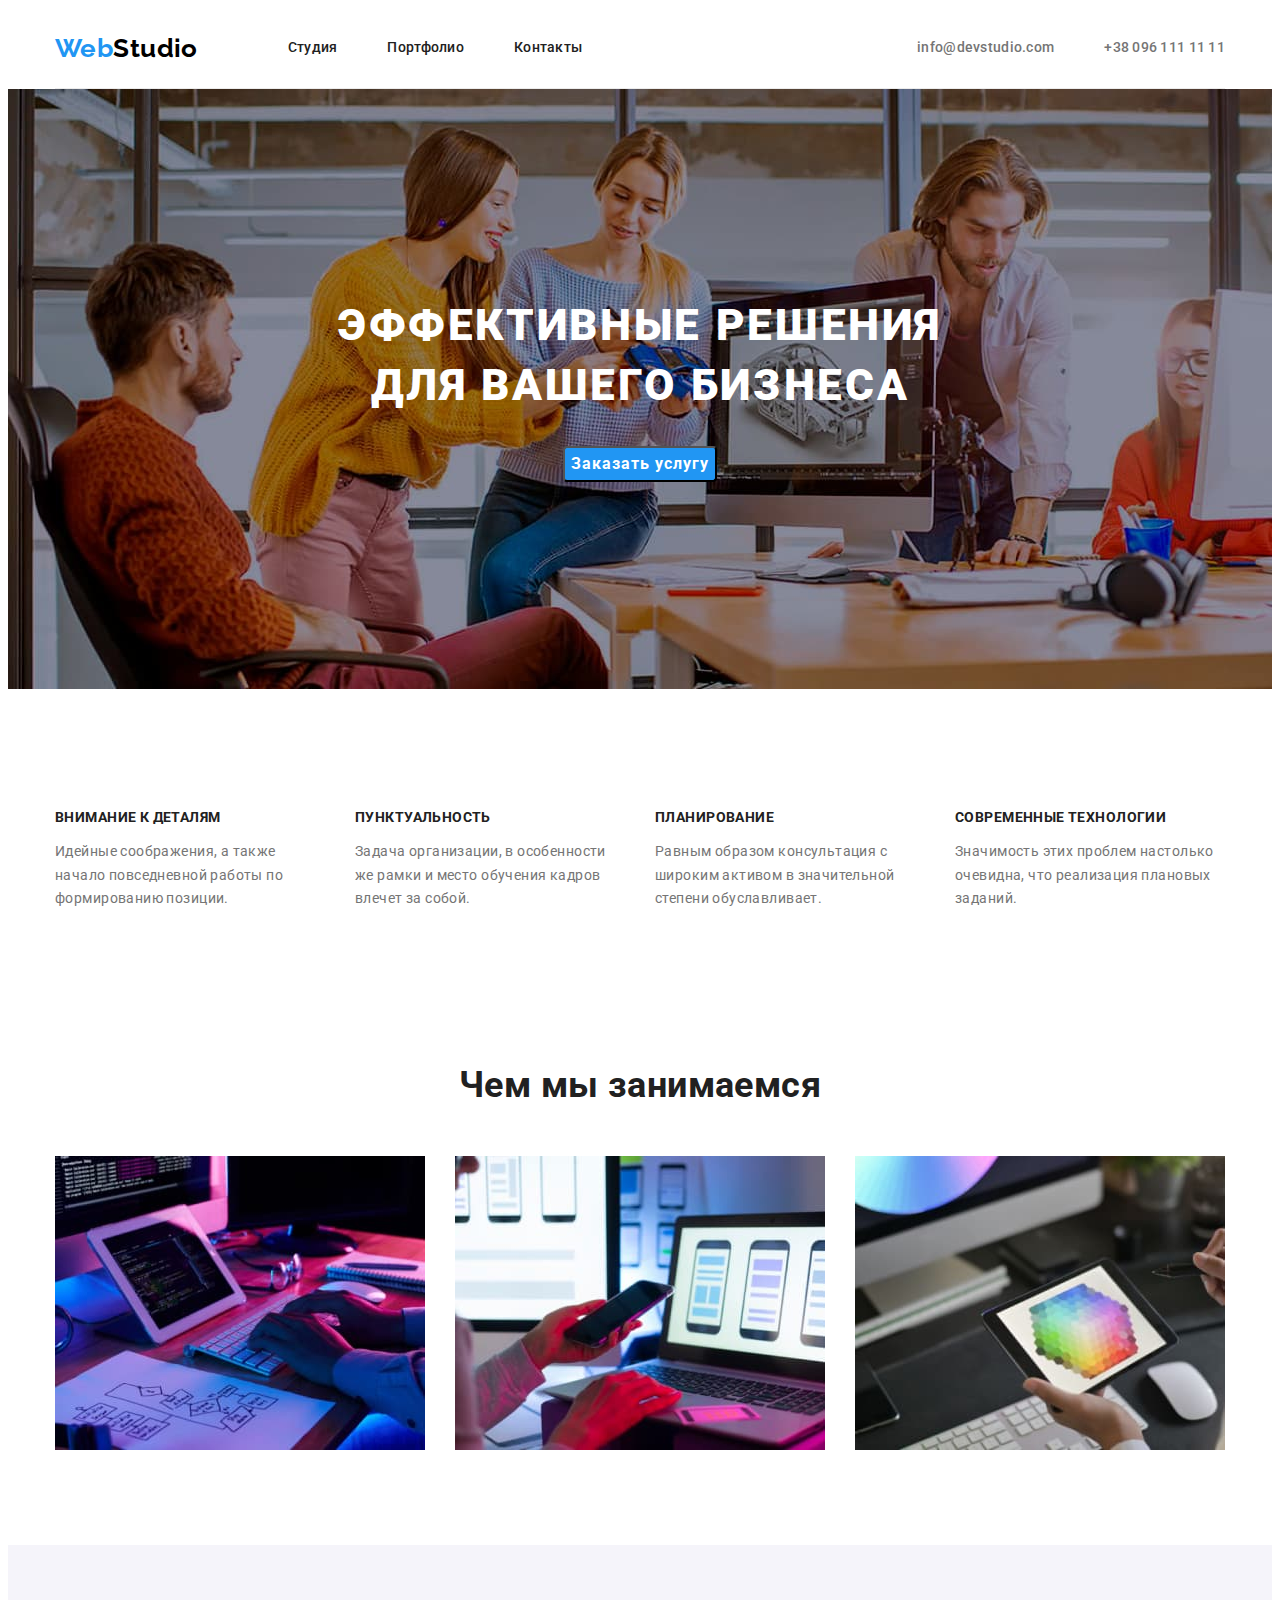
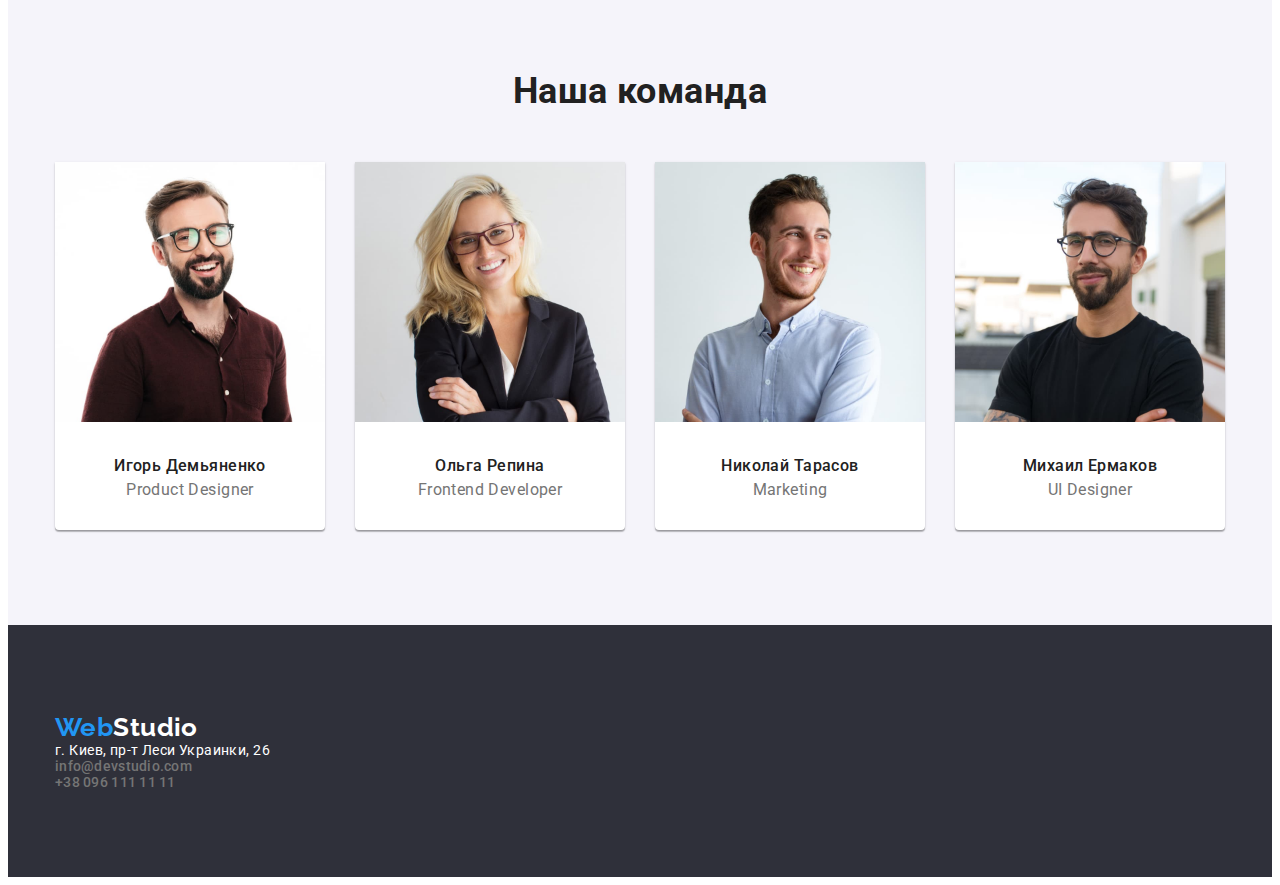
==== index.html @ 89e94f16 "тест сайт" ====
<!DOCTYPE html>
<html lang="ru">
<head>
    <meta charset="UTF-8">
    <meta http-equiv="X-UA-Compatible" content="IE=edge">
    <meta name="viewport" content="width=device-width, initial-scale=1.0">
    <title>WebStudio</title>
    <link href="https://fonts.googleapis.com/css2?family=Raleway:wght@700&family=Roboto:wght@400;500;700;900&display=swap" rel="stylesheet">
    <link rel="stylesheet" href="./css/style.css">
</head>
<body>

    <!--шапка сайта-->
    <header>
        <div class="container-header">
            <a href="" class="logo"><span >Web</span>Studio</a>
            <!--навигация-->
            <nav class="site-nav">
                <ul class="menu-list list">
                    <li class="menu-item">
                        <a href="./index.html" class="link">Студия</a>
                    </li>
                    <li class="menu-item">
                        <a href="./portfolio.html" class="link">Портфолио</a>
                    </li>
                    <li class="menu-item">
                        <a href="" class="link">Контакты</a>
                    </li>
                </ul>
            </nav>
        
        <!--контакты-->
        <div clacc="contacts-container">
            <ul class="contacts-list list">
                <li>
                    <a href="mailto:info@devstudio.com" class="contact-item">info@devstudio.com</a>
                </li>
                <li>
                    <a href="tel:+380961111111" class="contact-item">+38 096 111 11 11</a>
                </li>
            </ul>
        </div>

        </div>
    </header>

    <!--главная страница с уникальным контентом-->
    <main>
        <!--Heros-->
        <section class="hero">
            <div class="container-hero">
                <h1 class="hero-title">Эффективные решения для вашего бизнеса</h1>
                <button type="button" class="button">Заказать услугу</button>
            </div>
        </section>

        <!--преимущества-->
        <section class="section">
            <div class="container-features">
                <ul class="features-list">
                    <li class="feature-items">
                        <h2 class="title">Внимание к деталям</h2>
                        <p class="text">Идейные соображения, а также начало повседневной работы по формированию позиции.
                        </p>
                    </li >
                    <li class="feature-items">
                        <h2 class="title">Пунктуальность</h2>
                        <p class="text">Задача организации, в особенности же рамки и место обучения кадров влечет за собой.</p>
                    </li>
                    <li class="feature-items">
                        <h2 class="title">Планирование</h2>
                        <p class="text">Равным образом консультация с широким активом в значительной степени обуславливает.</p>
                    </li>
                    <li class="feature-items">
                        <h2 class="title">Современные технологии</h2>
                        <p class="text">Значимость этих проблем настолько очевидна, что реализация плановых заданий.</p>
                    </li>
                </ul>
            </div>
        </section>

        <!--чем мы занимаемся-->
        <section class="skills section">
            <div class="container-skills">
                <h2 class="section-title">Чем мы занимаемся</h2>
                    <ul class="skills-list list">
                        <li class="skills-item">
                            <a href="">
                                <img src="./images/what-we-do1.jpg" alt="Человек, который пишет код" width="370" height="294">
                                <div class="overlay">
                                    <p>Десктопные приложения</p>
                                </div>
                            </a>
                        </li>
                        <li class="skills-item">
                            <a href="" class="skills-link">
                                <img src="./images/what-we-do2.jpg" alt="Человек, который рисует макет" width="370" height="294">
                                <div class="overlay">
                                    <p>Мобильные приложения</p>
                                </div>
                            </a>
                        </li>
                        <li class="skills-item">
                            <a href="">
                                <img src="./images/what-we-do3.jpg" alt="Человек, который держит планшет с палитрой цветов" width="370" height="294">
                                <div class="overlay">
                                    <p>Дизайнерские решения</p>
                                </div>
                            </a>
                        </li>
                    </ul>
            </div>
        </section>

        <!--наша команда-->
        <section class="section team">
            <div class="container-team">
                <h2 class="section-title">Наша команда</h2>
                <ul class="team-list list">
                    <li class="team-card">
                        <img src="./images/productdes.jpg" alt="Фото Игоря Демьяненко" width="270" height="260" class="team-img">
                        <h3 class="team-title">Игорь Демьяненко</h3>
                        <p lang="en" class="team-text">Product Designer</p>
                    </li>
                    <li class="team-card">
                        <img src="./images/frontendsev.jpg" alt="Фото Ольги Репины" width="270" height="260" class="team-img">
                        <h3 class="team-title">Ольга Репина</h3>
                        <p lang="en" class="team-text">Frontend Developer</p>
                    </li>
                    <li class="team-card">
                        <img src="./images/marketing.jpg" alt="Фото Николая Тарасова" width="270" height="260" class="team-img">
                        <h3 class="team-title">Николай Тарасов</h3>
                        <p lang="en" class="team-text">Marketing</p>
                    </li>
                    <li class="team-card">
                        <img src="./images/uides.jpg" alt="Фото Михаила Ермакова" width="270" height="260" class="team-img">
                        <h3 class="team-title">Михаил Ермаков</h3>
                        <p lang="en" class="team-text">UI Designer</p>
                    </li>
                </ul>
            </div>
        </section>

    </main>

    <!--подвал-->
    <footer class="page-footer">
        <div class="container-footer">
            <a href="" class="logo alt"><span>Web</span>Studio</a>
            <address>
                <span class="alt">г. Киев, пр-т Леси Украинки, 26</span><br>
                        <!--контакты-->
            <ul class="contacts list">
                <li>
                    <a href="mailto:info@devstudio.com" class="contact-item">info@devstudio.com</a>
                </li>
                <li>
                    <a href="tel:+380961111111" class="contact-item">+38 096 111 11 11</a>
                </li>
            </ul>
        </div>
        </address>

    </footer>
</body>
</html>
---- css/style.css ----
:root {
   --primary-color: #757575;
   --secondary-color: #212121;
   --accent-color:#2196F3;
   --primary-bg-color: #F5F4FA;
   --seconadary-bg-color: #2F303A;
   --logo-color-text: #000000;
   --alternative-color-text: #ffffff;
}

/* 
   акцент цвет #2196F3
   основной цвет фон #E5E5E5
   вторичный цвет фона #2F303A;
   цвет текста в лого: #000000;
   цвет текста заголовков #212121
   основной масив текста #757575;
   текст во вторчином bg #FFFFFF;
   prymary font-family roboto 400,500,700,900
   logo ff Raleway 700 
   ширина ограничиващего контейнера 1170 px
   */


body {
   color: var(--primary-color);
   background-color: var(--alternative-color-text);
   font-family: 'Roboto', sans-serif;
   font-style: normal;
   font-weight: 400;
   font-size: 14px;
   line-height: 1.14;
   letter-spacing: 0.03em;
}
/* шапка сайта */
.container-header,
.container-hero,
.container-features,
.container-skills,
.container-team,
.container-footer,
.container-portfolio {
   display: flex;
   align-items: center;
   max-width: 1170px;
   margin:0 auto;
}
.container-header{
   
   height: 80px;
   border-bottom: 1px solid #ECECEC;
}
/* логотип */
.logo {
   font-family: 'Raleway', sans-serif;
   font-weight: 700;
   font-size: 26px;
   line-height: 1.19;
   text-decoration: none;
   color: var(--logo-color-text);
}
.logo:hover,
.logo:focus {
   color: var(--accent-color);
}
.logo>span {
   color: var(--accent-color);
}

.list {
   list-style: none;
   padding: 0;
   margin: 0;
}
/* site-nav */
.site-nav {
   display: flex;
   flex:1 1 auto;
}

.site-nav .list {
   display: flex;
   gap: 50px;
   padding-left: 90px;
}
.site-nav .link{
   color: var(--secondary-color);
   font-weight: 500;
   font-size: 14px;
   line-height: 1.14;
   letter-spacing: 0.02em;
   text-decoration: none;

}

.menu-list {

}
.menu-item {

}


.site-nav .link:hover,
.site-nav .link:focus {
   color: var(--accent-color);
   border-bottom: 4px solid #2196F3;
   border-radius: 2px;
}
/* contacts */
.contacts-list {
   display: flex;
   gap: 50px;
   padding-left: 0;

}

.contact-item {
   font-weight: 500;
   font-size: 14px;
   line-height: 1,14;
   letter-spacing: 0.02em;
   text-decoration: none;
   color: var(--primary-color);
}
.contact-item:hover, 
.contact-item:focus {
   color: var(--accent-color);

}

/* sections */
.section-title {
   font-weight: 700;
   font-size: 36px;
   line-height: 1.17;
   text-align: center;
   color: var(--secondary-color);
   margin-bottom: 50px;
}
/* фон секций герои и футер */
.page-footer {
   background-color: var(--seconadary-bg-color);
}


/* герои  */
.hero {
   background: url(/images/hero.jpg) rgba(47, 48, 58, 0.4);
   
}
.container-hero {
   flex-direction: column;
   justify-content: center;
   align-items: center;
   width: auto;
   height: 600px;
   flex-wrap: wrap;
}

.hero-title {
   width: 696px;
   height: 120px;
   margin: 0 0 30px 0;
   font-weight: 900;
   font-size: 44px;
   line-height: 1.36;
   text-align: center;
   letter-spacing: 0.06em;
   text-transform: uppercase;
   color: var(--alternative-color-text);
}
/* преимущества */
.container-features{
   padding: 95px 0;
}

.features-list {
   list-style: none;
   display: flex;
   gap: 30px;
   padding-left: 0;
}

.feature-items {
   width: 270px;
   height: auto;
}

.features-list .title {
   font-weight: 700;
   font-size: 14px;
   line-height: 1.14;
   text-transform: uppercase;
   color: var(--secondary-color);
   margin-bottom: 10px;
}
.features-list .text {
   line-height: 1.71;
}
/* чем мы занимаемся */

.container-skills {
   flex-direction: column;
   margin-bottom: 95px;
}
.skills-list {
   display: flex;
   gap: 30px;
   padding-left: 0;
}

.skills-item {
   position: relative;
   overflow: hidden;
   width: 370px;
   height: 294px;
}

.skills-item:hover .overlay {
   transform: translateY(0);
}

.overlay{
   position: absolute;
   left: 0;
   bottom: 0;
   width: 370px;
   height: 70px;
   font-weight: 700;
   text-transform: uppercase;
   text-align: center;
   color: var(--alternative-color-text);
   background: rgba(47, 48, 58, 0.8);
   transform: translateY(200%);
   transition: transform 500ms ease;
   margin: 0;
}

.overlay > P {
   padding: 27px 0;
   margin: 0;
}

/* наша команда */
.team {
   background-color: var(--primary-bg-color);
}
.container-team {
   flex-direction: column;
   padding-top: 95px;
}

.team-list {
   display: flex;
   gap: 30px;
   padding-left: 0;
   
}

.team-card {
   text-align: center;
   width: 270px;
   height: 368px;
   background-color:  var(--alternative-color-text);
   box-shadow: 0px 1px 3px rgba(0, 0, 0, 0.12), 0px 1px 1px rgba(0, 0, 0, 0.14), 0px 2px 1px rgba(0, 0, 0, 0.2);
   border-radius: 0px 0px 4px 4px;
   margin-bottom: 95px;
}

.team-card .team-title {
   margin: 30px 0 5px 0;
   font-weight: 500;
   font-size: 16px;
   line-height: 1.19;
   color: var(--secondary-color);
}
.team-card .team-text {
   margin: 5px 0 30px 0 ;
   font-size: 16px;
   line-height: 1.19;
}


/* футер */
.container-footer {
   flex-direction: column;
   justify-content: center;
   align-items: start ;
   align-content: center;
   height: 252px;
}

.container-footer > address {
   font-style: normal;
}
.alt {
   color: var(--alternative-color-text);
   
}
/* кнопка */

.button {
   font-family:inherit;
   font-weight: 700;
   font-size: 16px;
   line-height: 1.87;
   letter-spacing: 0.06em;
   color: var(--alternative-color-text);
   background: var(--accent-color);
   border-radius: 4px;
}

.button:hover, 
.button:focus {
   color: var(--accent-color);
   background-color: var(--alternative-color-text);
   box-shadow: 0px 4px 4px rgba(0, 0, 0, 0.15);
}
/* ========================================================================================================================== */
/* портофолио */
.btm-list{
   display: flex;
   justify-content: center;
   align-items: center;
   gap: 10px;
   margin-bottom: 50px;
}

.card-list {
   display: flex;
   gap: 30px;
   flex-wrap: wrap;
   margin-bottom: 94px;
}

.card-item{
   box-sizing: border-box;
   width: 370px;
   height: 404px;
   border: 1px solid #EEEEEE;
   overflow: hidden;
}
.card-item:hover ,
.card-item:focus {
   box-shadow: 0px 1px 1px rgba(0, 0, 0, 0.12), 0px 4px 4px rgba(0, 0, 0, 0.06), 1px 4px 6px rgba(0, 0, 0, 0.16);
}

.card {
   text-decoration: none;
}

.thmb {
   box-sizing: border-box;
   position: relative;
   width: 370px;
   height: 294px;
   overflow: hidden;
}
.thmb:hover .description {
   transform: translateY(0);
}

.card .title {
   font-weight: 700;
   font-size: 18px;
   line-height: 2.0;
   letter-spacing: 0.06em;
   color: var(--secondary-color);
   margin: 20px 24px 2px 24px ;
}

.card .text {
   font-size: 16px;
   line-height: 1.87;
   letter-spacing: 0.03em;
   color: var(--primary-color);
   margin: 2px 24px 20px 24px ;
}
/* оверлей  */
.description {
   position: absolute;
   left: 0;
   top: 0;
   width: 370px;
   height: 294px;
   font-size: 18px;
   line-height: 1.56;
   letter-spacing: 0.03em;
   margin:0;
   color: var(--alternative-color-text);
   background-color: rgba(33, 150, 243, 0.9);
   transform: translateY(100%);
   transition: transform 500ms ease;
}
.description > p {
   padding: 63px 24px;
   margin: 0;
}
/* кнопки радио в портфолио*/

.btm {
   display: inline-block;
   font-family: inherit;
   font-weight: 500;
   font-size: 16px;
   line-height: 1.62;
   letter-spacing: 0.03em;
   color: var(--secondary-color);
   background-color: var(--primary-bg-color);
   border-radius: 4px;
}

.btm:hover, 
.btm:focus {
   color: var(--alternative-color-text);
   background-color: var(--accent-color);
   cursor: pointer;
   box-shadow: 0px 3px 1px rgba(0, 0, 0, 0.1), 0px 1px 2px rgba(0, 0, 0, 0.08), 0px 2px 2px rgba(0, 0, 0, 0.12);
}
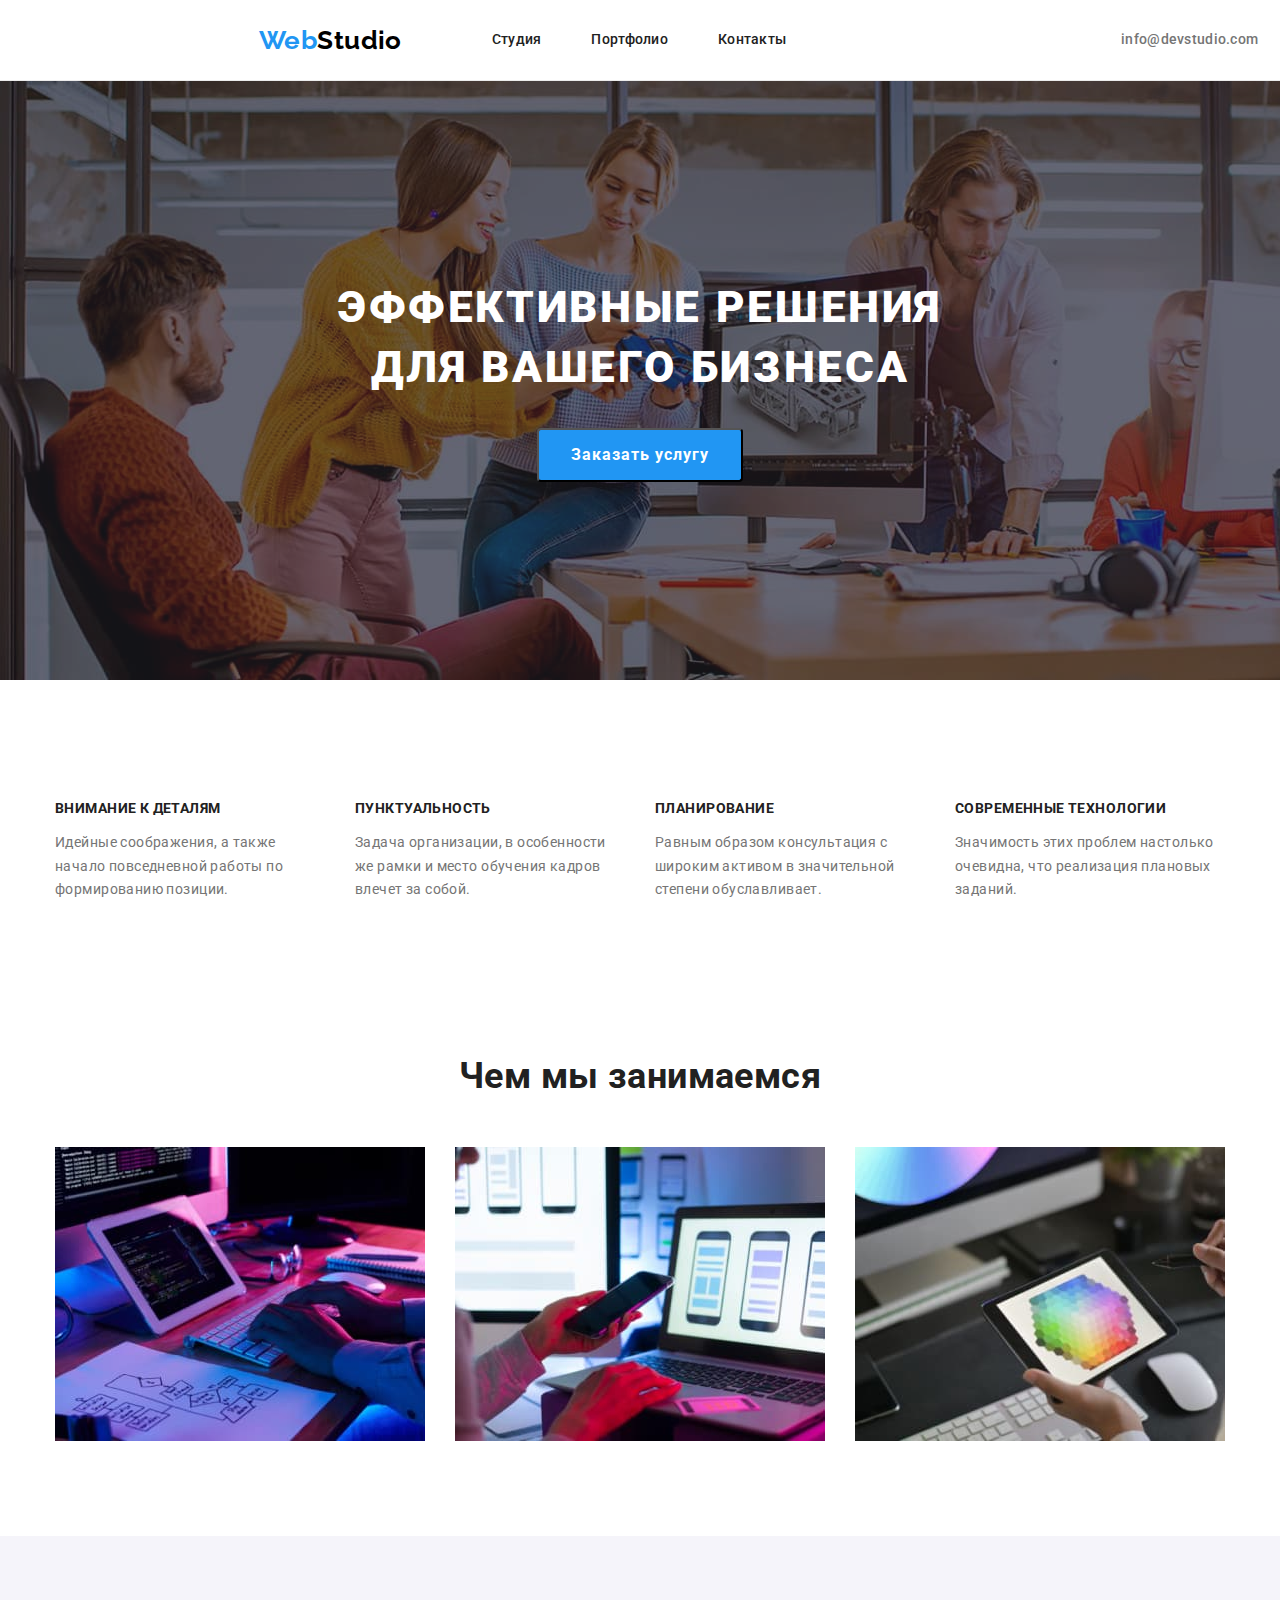
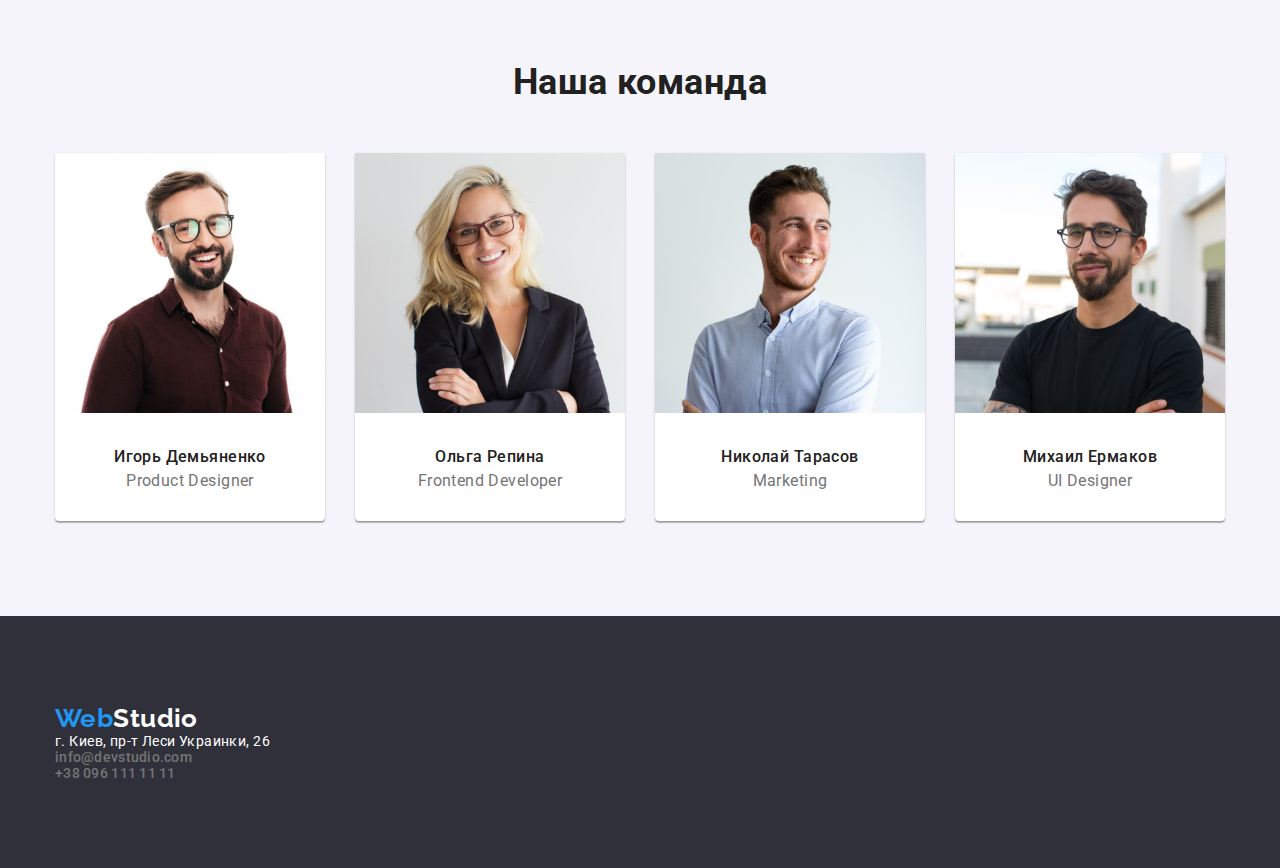
==== commit 83750117: "добавляет фикс шапку, оверлей на фотку героев, правильные кнопки" ====
--- a/index.html
+++ b/index.html
@@ -11,7 +11,7 @@
 <body>
 
     <!--шапка сайта-->
-    <header>
+    <header class="page-head">
         <div class="container-header">
             <a href="" class="logo"><span >Web</span>Studio</a>
             <!--навигация-->
@@ -45,10 +45,10 @@
     </header>
 
     <!--главная страница с уникальным контентом-->
-    <main>
+    <main class="page">
         <!--Heros-->
         <section class="hero">
-            <div class="container-hero">
+            <div class="container-hero hero-container">
                 <h1 class="hero-title">Эффективные решения для вашего бизнеса</h1>
                 <button type="button" class="button">Заказать услугу</button>
             </div>
--- a/css/style.css
+++ b/css/style.css
@@ -31,7 +31,10 @@
    font-size: 14px;
    line-height: 1.14;
    letter-spacing: 0.03em;
-}
+   margin: 0;
+   position: relative;
+}
+
 /* шапка сайта */
 .container-header,
 .container-hero,
@@ -45,10 +48,25 @@
    max-width: 1170px;
    margin:0 auto;
 }
+.page-head {
+   min-width: none;
+   height: 80px;
+   background-color:var(--alternative-color-text);
+   border-bottom: 1px solid #ECECEC;
+   position: fixed;
+   z-index: 3;
+   display: flex;
+   width: 1688px;
+   height: 80px;
+   left: 0px;
+   top: 0px;
+}
 .container-header{
-   
-   height: 80px;
-   border-bottom: 1px solid #ECECEC;
+
+   align-items: center;
+   width: 1170px;
+   margin:0 auto;
+
 }
 /* логотип */
 .logo {
@@ -75,7 +93,7 @@
 /* site-nav */
 .site-nav {
    display: flex;
-   flex:1 1 auto;
+   flex: 1 1 auto;
 }
 
 .site-nav .list {
@@ -143,19 +161,34 @@
    background-color: var(--seconadary-bg-color);
 }
 
-
+/* стили для мейн части страницы */
+.page{
+
+}
 /* герои  */
 .hero {
-   background: url(/images/hero.jpg) rgba(47, 48, 58, 0.4);
-   
-}
+   margin-top: 80px;
+   background: rgba(47, 48, 58, 0.4);
+   position: relative;
+}
+.hero-container::before {
+   content: '';
+   position: absolute;
+   top: 0;
+   left: 0;
+   height: 100%;
+   min-width: 100%;
+   background: url(/images/hero.jpg);
+   z-index: -1;
+}
+
+
 .container-hero {
    flex-direction: column;
    justify-content: center;
    align-items: center;
    width: auto;
    height: 600px;
-   flex-wrap: wrap;
 }
 
 .hero-title {
@@ -301,6 +334,7 @@
 /* кнопка */
 
 .button {
+   
    font-family:inherit;
    font-weight: 700;
    font-size: 16px;
@@ -309,16 +343,25 @@
    color: var(--alternative-color-text);
    background: var(--accent-color);
    border-radius: 4px;
+   box-shadow: none;
+   padding: 10px 32px;
+   transition: all 0.5s ease 0.5s;
 }
 
 .button:hover, 
 .button:focus {
-   color: var(--accent-color);
-   background-color: var(--alternative-color-text);
+   background: #188CE8;
    box-shadow: 0px 4px 4px rgba(0, 0, 0, 0.15);
 }
 /* ========================================================================================================================== */
 /* портофолио */
+.container-portfolio {
+   margin-top: 179px;
+}
+.container-portfolio h1 {
+   display: none;
+}
+
 .btm-list{
    display: flex;
    justify-content: center;
@@ -409,6 +452,7 @@
    color: var(--secondary-color);
    background-color: var(--primary-bg-color);
    border-radius: 4px;
+   padding: 6px 22px;
 }
 
 .btm:hover, 
